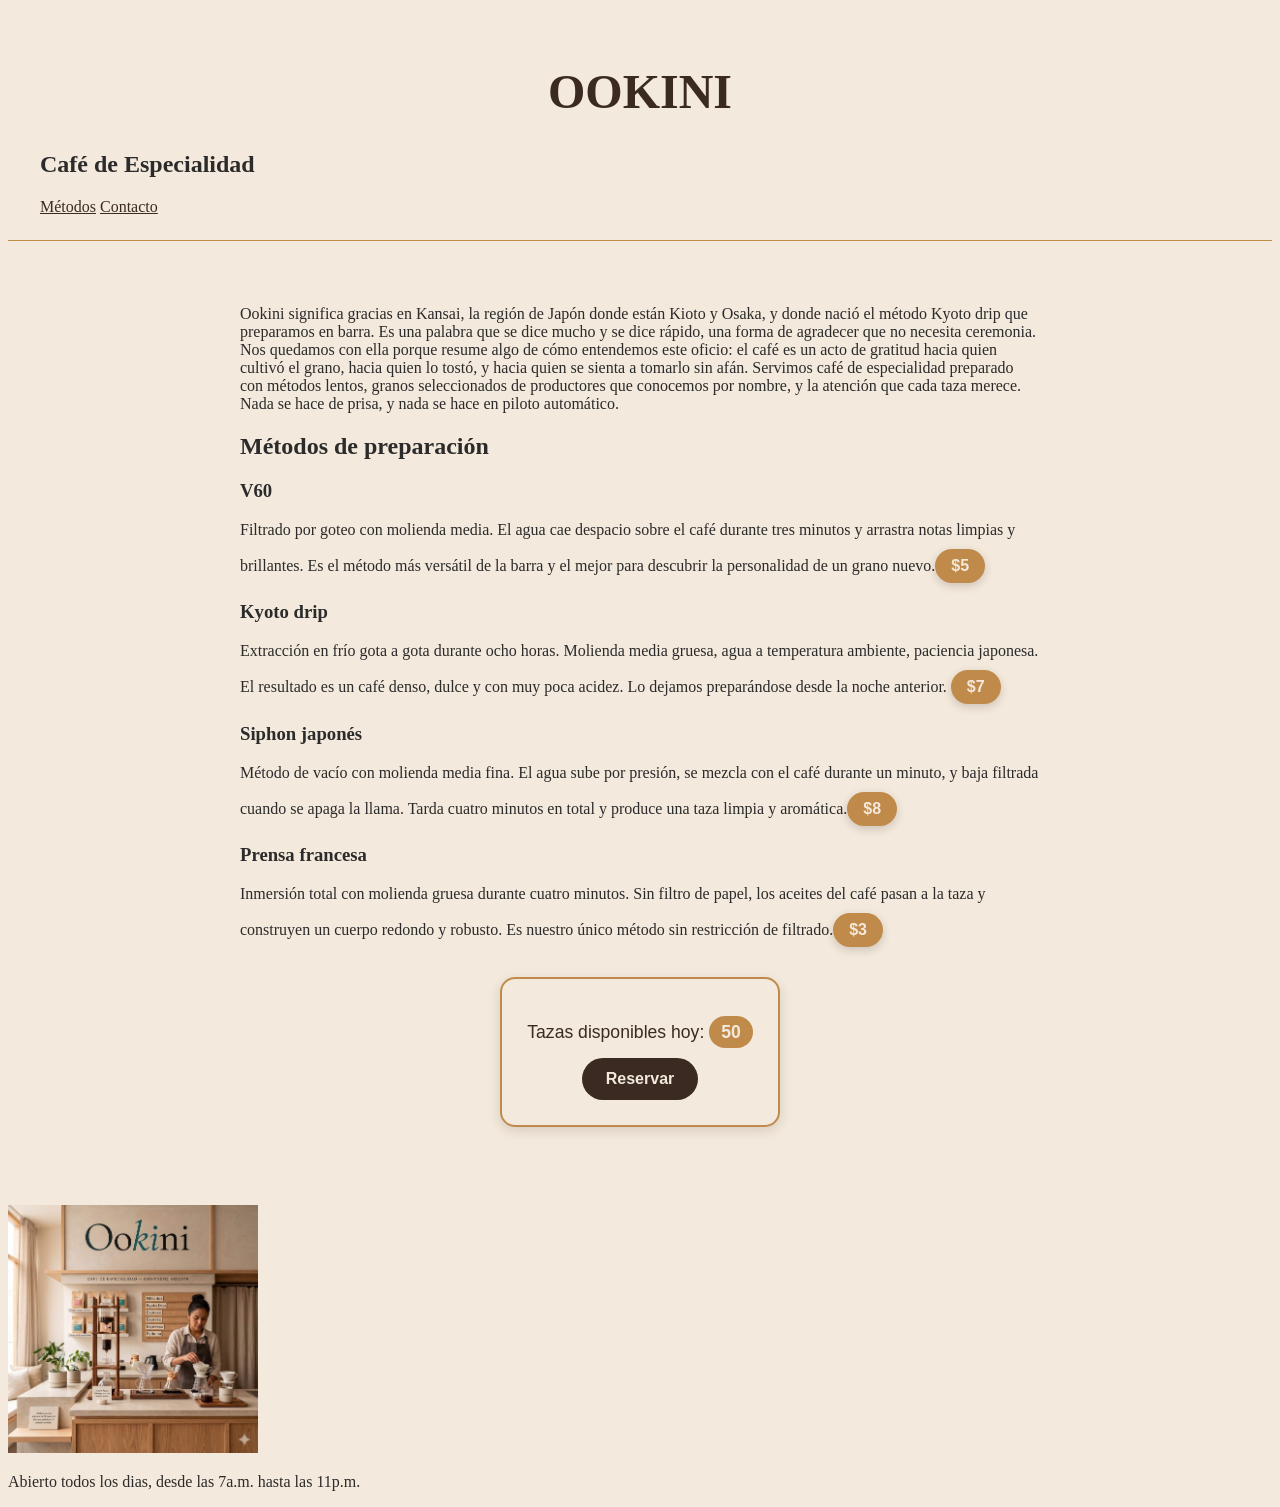
==== index.html @ 9bbfc727 "okyni primera versón de mi sitio" ====
<!DOCTYPE html>
<html lang="es">
<head>
    <meta charset="UTF-8">
    <meta name="viewport" content="width=device-width, initial-scale=1.0">
    <title>Ookini</title>
    <link rel="stylesheet" href="css/style.css">
</head>
<body>

    <header>
        <h1>OOKINI</h1>
        <h2>Café de Especialidad</h2>

        <nav>
            <a href="#">Métodos</a>
            <a href="#">Contacto</a>
        </nav>
    </header>

    <main>

        <p>
            Ookini significa gracias en Kansai, la región de Japón donde están Kioto y Osaka,
            y donde nació el método Kyoto drip que preparamos en barra. Es una palabra que se
            dice mucho y se dice rápido, una forma de agradecer que no necesita ceremonia.
            Nos quedamos con ella porque resume algo de cómo entendemos este oficio: el café es
            un acto de gratitud hacia quien cultivó el grano, hacia quien lo tostó, y hacia quien
            se sienta a tomarlo sin afán. Servimos café de especialidad preparado con métodos lentos,
            granos seleccionados de productores que conocemos por nombre, y la atención que cada taza merece.
            Nada se hace de prisa, y nada se hace en piloto automático.
        </p>

        <h2>Métodos de preparación</h2>

        <h3 class="metodo-titulo">V60</h3>
        <p>
            Filtrado por goteo con molienda media. El agua cae despacio sobre el café durante tres minutos
            y arrastra notas limpias y brillantes. Es el método más versátil de la barra y el mejor para
            descubrir la personalidad de un grano nuevo.<span class="Precio">$5</span>
        </p>

        <h3 class="metodo-titulo">Kyoto drip</h3>
        <p>
            Extracción en frío gota a gota durante ocho horas. Molienda media gruesa, agua a temperatura
            ambiente, paciencia japonesa. El resultado es un café denso, dulce y con muy poca acidez.
            Lo dejamos preparándose desde la noche anterior. <span class="Precio">$7</span>
        </p>

        <h3 class="metodo-titulo">Siphon japonés</h3>
        <p>
            Método de vacío con molienda media fina. El agua sube por presión, se mezcla con el café durante
            un minuto, y baja filtrada cuando se apaga la llama. Tarda cuatro minutos en total y produce una
            taza limpia y aromática.<span class="Precio">$8</span>
        </p>

        <h3 class="metodo-titulo">Prensa francesa</h3>
        <p>
            Inmersión total con molienda gruesa durante cuatro minutos. Sin filtro de papel, los aceites del
            café pasan a la taza y construyen un cuerpo redondo y robusto. Es nuestro único método sin
            restricción de filtrado.<span class="Precio">$3</span>
        </p>

        

        <section id="reservas">
            <p>Tazas disponibles hoy: <span id="contador-tazas">50</span></p>
            <button id="boton-reservar">Reservar</button>

        </section>

    </main>
    <footer id="contacto">
        <img src="barraaokyni.png" alt="Barra Ookini cafe de especialidad" width="250">
        <p>
            Abierto todos los dias, desde las 7a.m. hasta las 11p.m.
        </p>


    </footer>
    
    <script src="js/script.js"></script>
</body>
---- css/style.css ----
body { 
    background-color: #F3E9DC;
    font-family: Playfair Display, c;
    color: #2B2B2B;

}
h1 {
    color: #3B2A22;
    font-size: 3rem;
    text-align: center;
}

header {
    padding: 1.5rem 2rem;
    border-bottom: 1px solid #C08A4B;
}
nav a {
    color: #3B2A22;
}
main {
    padding: 3rem 2rem;
    max-width: 800px;
    margin: 0 auto;
}

metodo-titulo {
    font-size: 1.1rem;
    letter-spacing: 0.05rem;
    text-transform: uppercase;
    margin-bottom: 0.25rem;
    color: #3B2A22;
}
.Precio {
    display: inline-block;
    background-color: #C08A4B;
    color: #F3E9DC;
    padding: 8px 16px;
    border-radius: 20px;
    font-family: 'Poppins', sans-serif;
    font-weight: 600;
    font-size: 1rem;
    margin-top: 10px;
    box-shadow: 0 3px 8px rgba(59, 42, 34, 0.2);
}

#reservas {
    background-color: #F3E9DC;
    border: 2px solid #C08A4B;
    border-radius: 15px;
    padding: 25px;
    width: fit-content;
    text-align: center;
    margin: 30px auto;
    box-shadow: 0 4px 12px rgba(59, 42, 34, 0.15);
}

#reservas p {
    color: #3B2A22;
    font-family: 'Poppins', sans-serif;
    font-size: 1.1rem;
    font-weight: 500;
    margin-bottom: 15px;
}

#contador-tazas {
    background-color: #C08A4B;
    color: #F3E9DC;
    padding: 6px 12px;
    border-radius: 20px;
    font-weight: 700;
}

#boton-reservar {
    background-color: #3B2A22;
    color: #F3E9DC;
    border: none;
    border-radius: 30px;
    padding: 12px 24px;
    font-family: 'Poppins', sans-serif;
    font-size: 1rem;
    font-weight: 600;
    cursor: pointer;
    transition: all 0.3s ease;
}

#boton-reservar:hover {
    background-color: #C08A4B;
    color: #3B2A22;
    transform: translateY(-2px);
}
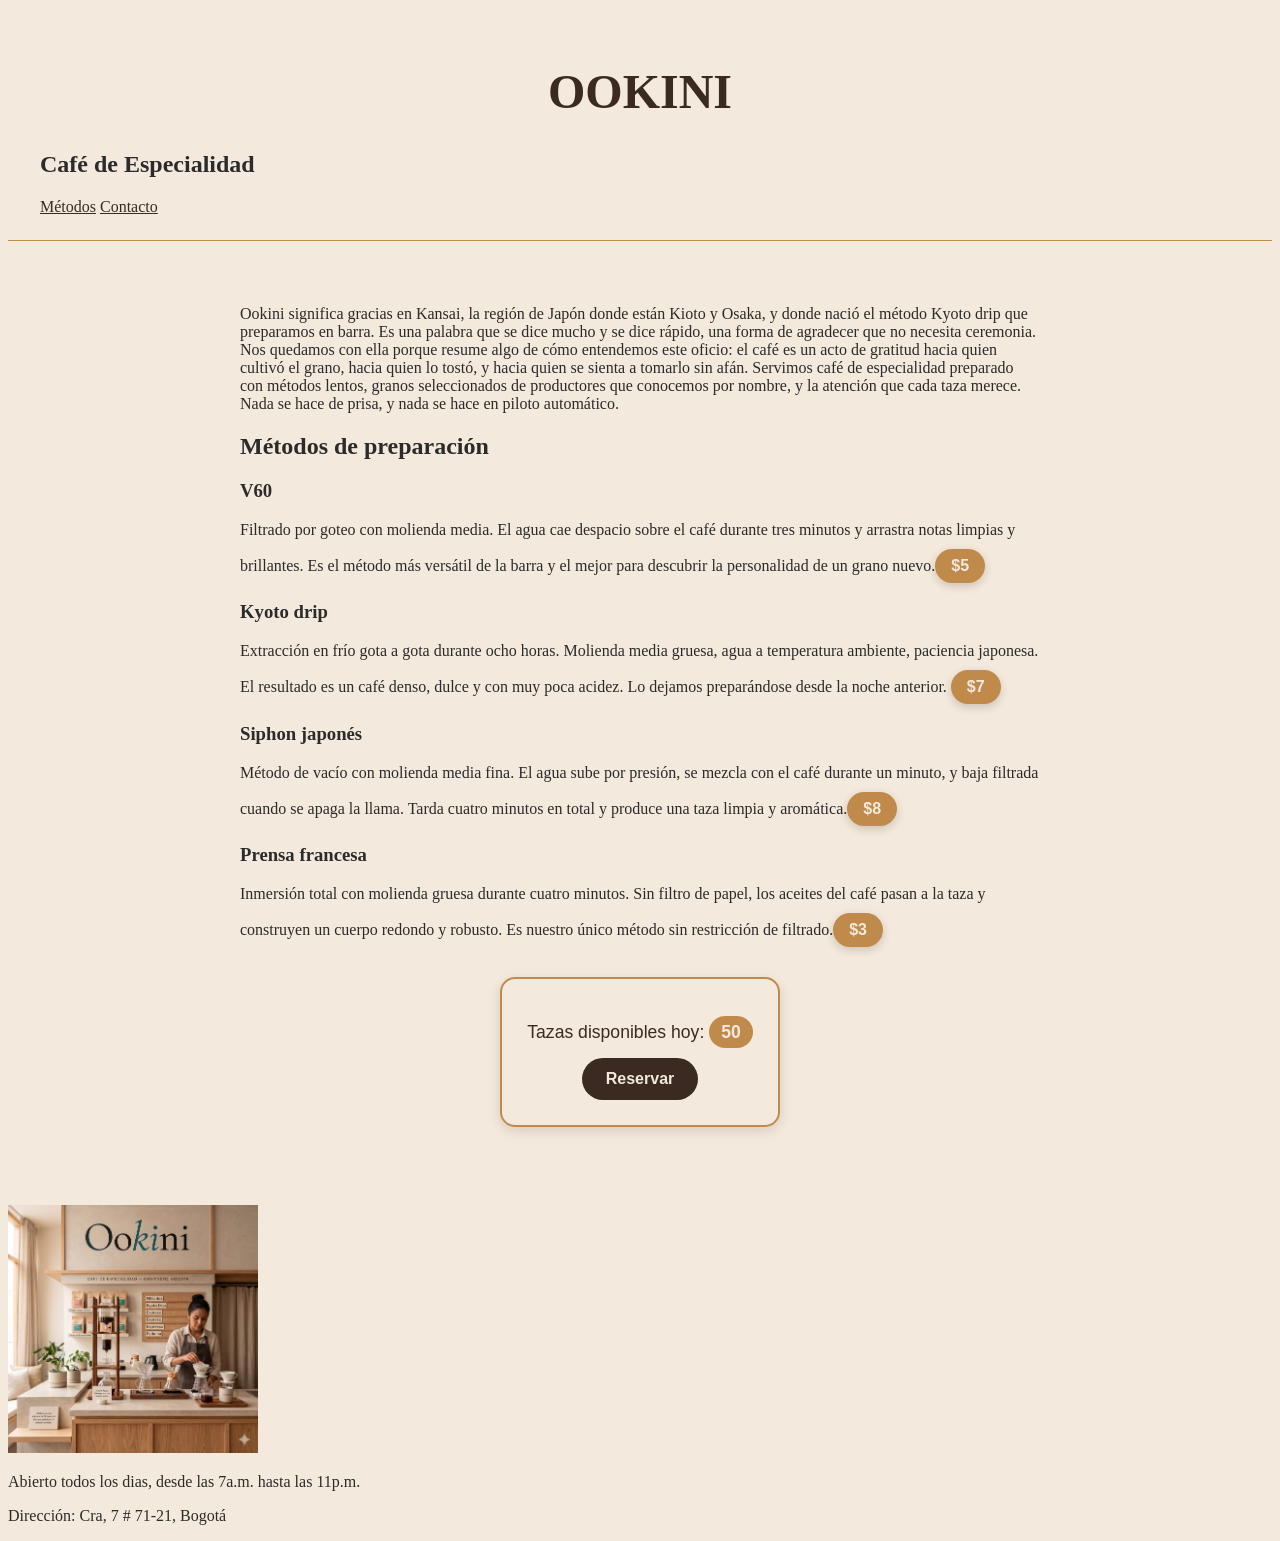
==== commit 74ee9fbf: "cambio footer add dirección" ====
--- a/index.html
+++ b/index.html
@@ -76,6 +76,10 @@
             Abierto todos los dias, desde las 7a.m. hasta las 11p.m.
         </p>
 
+        <p>
+           Dirección: Cra, 7 # 71-21, Bogotá
+        </p>
+
 
     </footer>
     
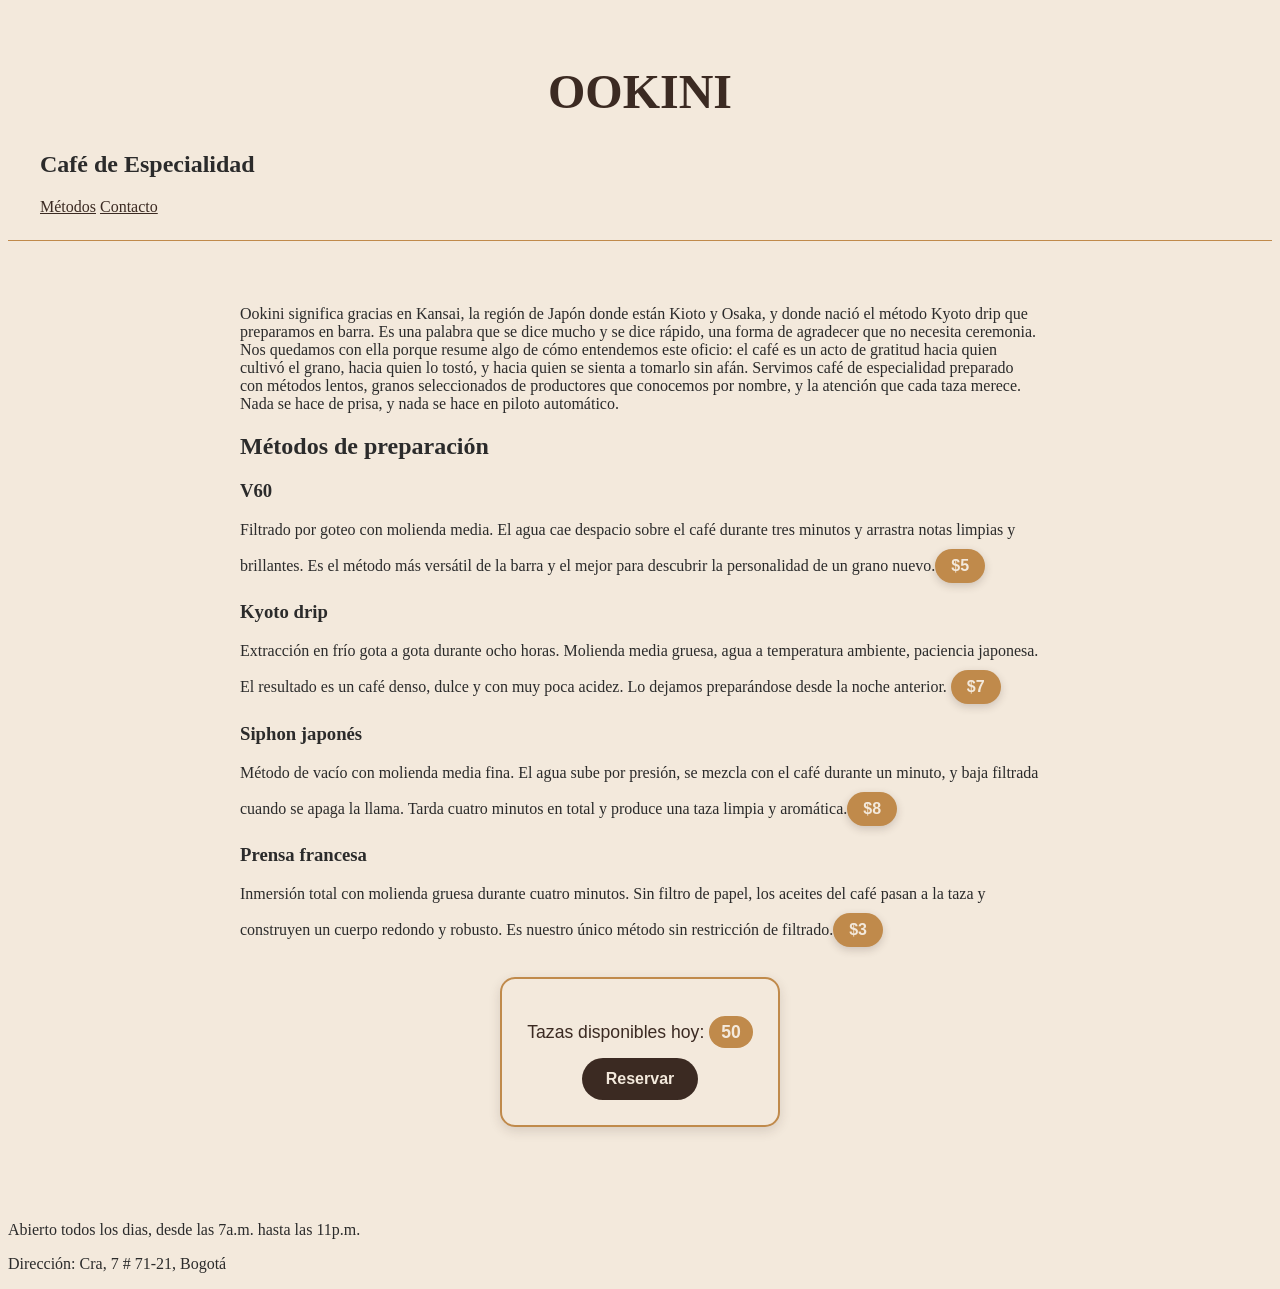
==== commit 8148c35e: "Quitar la imagen del footer" ====
--- a/index.html
+++ b/index.html
@@ -71,7 +71,7 @@
 
     </main>
     <footer id="contacto">
-        <img src="barraaokyni.png" alt="Barra Ookini cafe de especialidad" width="250">
+        
         <p>
             Abierto todos los dias, desde las 7a.m. hasta las 11p.m.
         </p>
